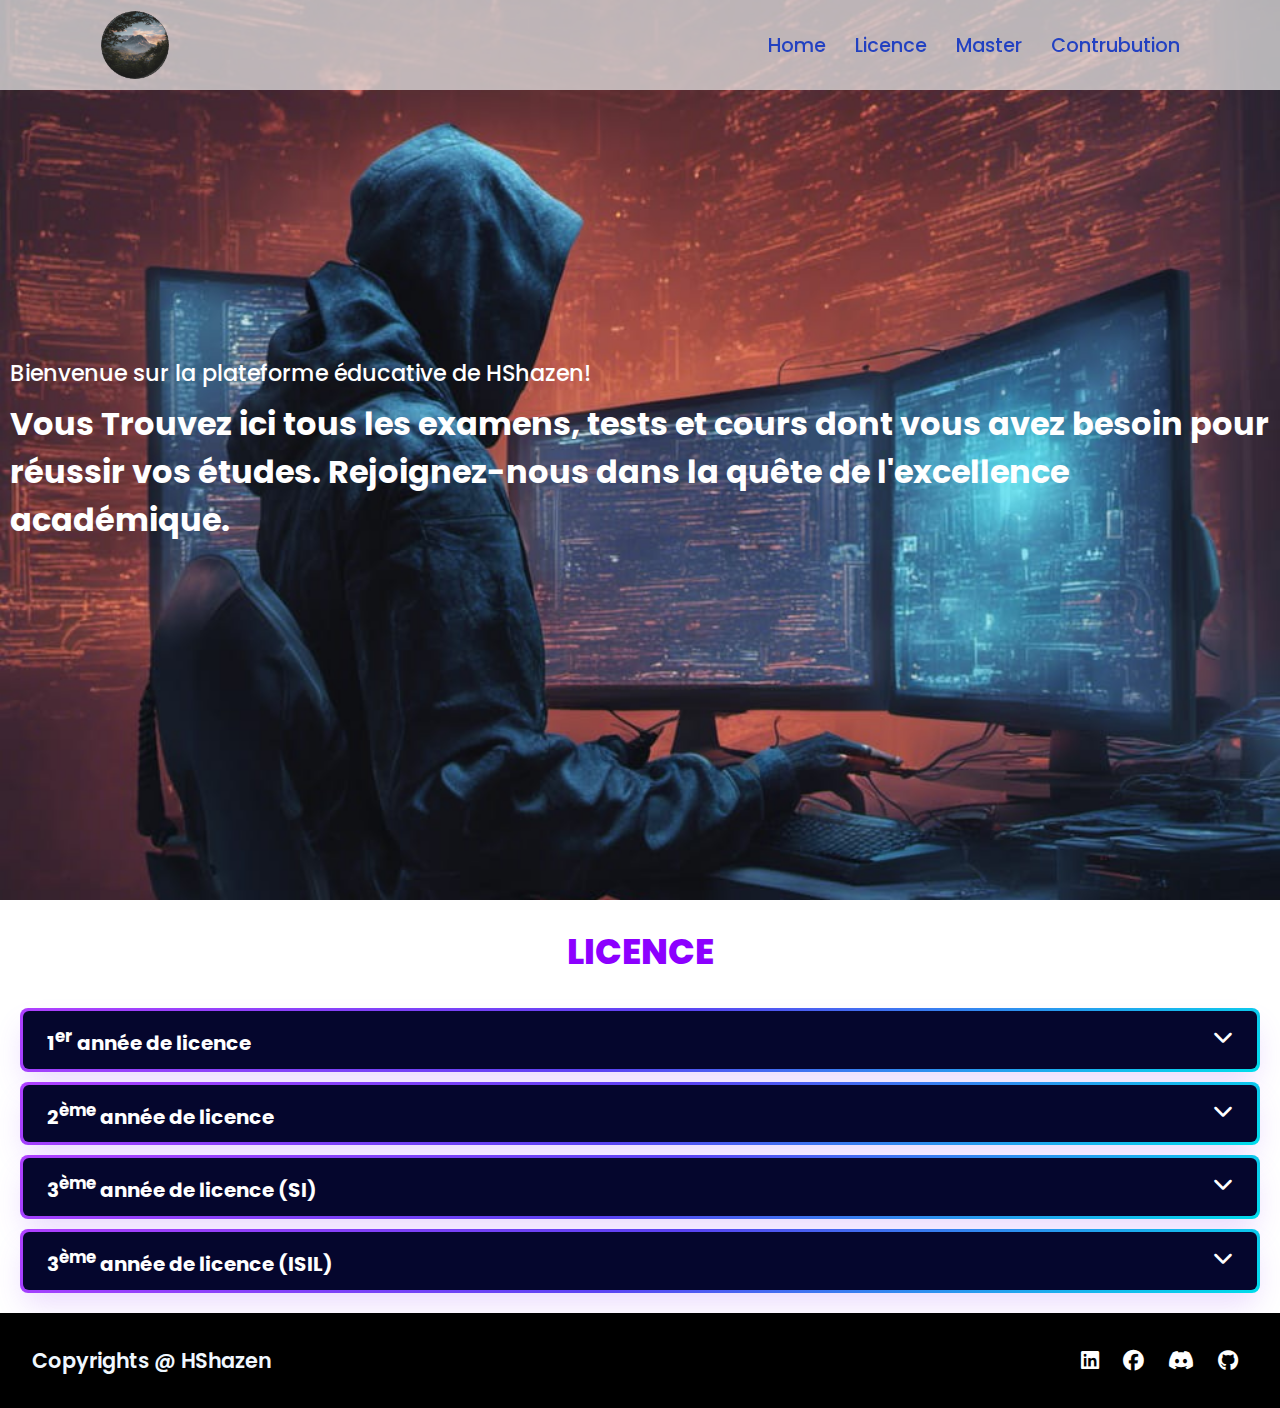
==== index.html @ 492d56dc "Add files via upload" ====
<!DOCTYPE html>
<html lang="en">

<head>
    <meta http-equiv="refresh" content="2000">
    <meta charset="UTF-8">
    <meta name="google-site-verification" content="u3bsnIJBt_pmuPeEHrsQOKsx4S7Er9JY6xUyPMNCWnA" />
    <meta http-equiv="X-UA-Compatible" content="IE=edge">
    <meta name="viewport" content="width=device-width, initial-scale=1.0">
    <link rel="stylesheet" href="https://cdnjs.cloudflare.com/ajax/libs/font-awesome/6.1.2/css/all.min.css">
    <link rel="icon" type="image/png" sizes="12x12" href="pic/logo.png">
    <link rel="stylesheet" href="sty.css">

    <title> Licence En Informatique </title> 
       <script src="scr.js"></script>
</head>

<body>
    <header>
        <img height="70px" width="70px" src="pic/logo.png">
        <a href="" class="logo"></a>
        <nav class="navigation"> 
            <a href="#home">Home</a>
            <a href="#licence">Licence</a>
            <a href="#master">Master</a>
            <a href="#contrubution">Contrubution</a>
        </nav>
    </header>

    <section class="main" id="">
        <div>
            <h2> Bienvenue sur la plateforme éducative de HShazen!</h2>
            <table>
                <h3>Vous Trouvez ici tous les examens, tests et cours dont vous avez besoin pour réussir vos études. Rejoignez-nous dans la quête de l'excellence académique.</h3>
            </table>
    </section>

    <section class="licence" id="licence">
        <h1 class="title_licence">LICENCE</h1>
        <div class="L">
            <button class="accordion">
                <span class="b" id="1"><h3>1<sup>er</sup> année de licence</h3>
                    <i class="fa-solid fa-chevron-down"></i>
                </span>
            </button>
            <div class="pannel">
                <div class="tab">
                    <div class="tab1">
                        <div class="tab-head">
                            <h4>semester 1</h4>
                        </div>
                        <div class="tab-li">
                            <ul class="semester-lessons">
                                <li><a href="https://drive.google.com/drive/folders/1AfLn512zfwoIxSjtExLyr97Si-k1goT3?usp=sharing"  rel="noreferrer" target="_blank">Analyse 1</a></li>
                                <li><a href="https://drive.google.com/drive/folders/1IwNO-p9iKRe56DgHwqy9SU--SBDWPwZm?usp=sharing"  rel="noreferrer" target="_blank">Algebre 1</a></li>
                                <li><a href="https://drive.google.com/drive/folders/1a70UyxoonAPF_EhlfG9SXq7kroTSlUQS?usp=sharing"  rel="noreferrer" target="_blank">Algorithmique et structure de données 1</a></li>
                                <li><a href="https://drive.google.com/drive/folders/1sMLKV3Hi5jyKYf191Bk6AAdSB16S1OWw?usp=sharing"  rel="noreferrer" target="_blank">Structure Machine 1</a></li>
                                <li><a href="https://drive.google.com/drive/folders/1TGIC3YVV2pykjBvT9oOqKLq2x0Jsyb7Q?usp=sharing"  rel="noreferrer" target="_blank">Terminologie Scientifique et expression écrite</a></li>
                                <li><a href="https://drive.google.com/drive/folders/1xkikejaOWLDAOl52xFKUEXuz4QrormSl?usp=sharing"  rel="noreferrer" target="_blank">Langue Etrangère 1</a></li>
                                <li><a href="https://drive.google.com/drive/folders/1tpy1z0G-NF2sCubEqaZbzaB2s00lHKLS?usp=sharing"  rel="noreferrer" target="_blank">Electronique et composants des systèmes</a></li>
                            </ul>
                        </div>
                    </div>
                    <div class="tab2">
                        <div class="tab-head">
                            <h4>semester 2</h4>
                        </div>
                        <div class="tab-li">
                            <ul class="semester-lessons">
                                <li><a href="https://drive.google.com/drive/folders/1t1U2F_Q5QryC1HxPtMzhJadyv6yOs0KN?usp=sharing"  rel="noreferrer" target="_blank">Analyse 2</a></li>
                                <li><a href="https://drive.google.com/drive/folders/1p2sc92a2hXVqubn-zsJBEWwumpr5no6g?usp=sharing"  rel="noreferrer" target="_blank">Algebre 2</a></li>
                                <li><a href="https://drive.google.com/drive/folders/11_Z6qR4wf8iJtTTDALQsQwPO3eYEQ4RP?usp=sharing"  rel="noreferrer" target="_blank">Algorithmique et structure de données 2</a></li>
                                <li><a href="https://drive.google.com/drive/folders/1sWtgIgo1aTm68OYWFTMQiBbEXZbzvhbC?usp=sharing"  rel="noreferrer" target="_blank">Structure Machine 2</a></li>
                                <li><a href="https://drive.google.com/drive/folders/1Mn0zudZGo3ZmAp7GJK8GCAks8VlaN4Fh?usp=sharing"  rel="noreferrer" target="_blank">Introduction aux probabilités et statistique descriptive</a></li>
                                <li><a href="https://drive.google.com/drive/folders/14VnWxe5he7-KBfzkXAjuksaYQ_atdk6m?usp=sharing"  rel="noreferrer" target="_blank">Technologie de l'Information et de la Communication</a></li>
                                <li><a href="https://drive.google.com/drive/folders/1C_RtvajEP4Jfm27_IDNkgZa_xv-22Ahd?usp=sharing"  rel="noreferrer" target="_blank">Outils de programmation pour les mathématiques</a></li>
                                <li><a href="https://drive.google.com/drive/folders/1OvrG6gTueMAOhRnYwpJ-qtai3nTcPkGJ?usp=sharing"  rel="noreferrer" target="_blank">Physique 2 (électricité générale)</a></li>
                            </ul>
                        </div>
                    </div>
                </div>
            </div>
        </div>
        <div class="L">
            <button class="accordion">
                <span class="b"><h3>2<sup>ème</sup> année de licence</h3>
                    <i class="fa-solid fa-chevron-down" class="upDown"></i>
                </span>
            </button>
            <div class="pannel">
                <div class="tab">
                    <div class="tab1">
                        <div class="tab-head">
                            <h4>semester 3</h4>
                        </div>
                        <div class="tab-li">
                            <ul class="semester-lessons">
                                <li><a href="https://benhadid.github.io/l2ado/"  rel="noreferrer" target="_blank">Architecture des ordinateurs</a></li>
                                <li><a href="https://drive.google.com/drive/folders/1fxbbid7iejkgib-a69XlSjL-Wy-n3hm3?usp=sharing"  rel="noreferrer" target="_blank">Algorithmique et structure de données 3</a></li>
                                <li><a href="https://drive.google.com/drive/folders/1v6-NfLvajh9TEkZ2YlSEX6khJ7cU58Ii?usp=sharing"  rel="noreferrer" target="_blank">Systèmes d'information</a></li>
                                <li><a href="https://drive.google.com/drive/folders/1bLlnoZJVAhva8lwy5lGIM7RriMW3os4S?usp=sharing"  rel="noreferrer" target="_blank">Théorie des graphes</a></li>
                                <li><a href="https://drive.google.com/drive/folders/1KCHI2ap1HnWJXNVj0ATr7bqgnndetbMr?usp=sharing"  rel="noreferrer" target="_blank">Méthodes Numériques</a></li>
                                <li><a href="https://drive.google.com/drive/folders/1Gs1BTRPtbucsjfmKWB3JLQLBVkPwOJtZ?usp=sharing"  rel="noreferrer" target="_blank">Logique Mathématique</a></li>
                                <li><a href="https://drive.google.com/drive/folders/18wu-qQ3h2tgnnVt9kfKsv7Qgqd8heorP?usp=sharing"  rel="noreferrer" target="_blank">Langue Etrangère 2</a></li>
                            </ul>
                        </div>
                    </div>
                    <div class="tab2">
                        <div class="tab-head">
                            <h4>semester 4</h4>
                        </div>
                        <div class="tab-li">
                            <ul class="semester-lessons">
                                <li><a href="https://drive.google.com/drive/folders/1qSChDiaJ-Kkv7mRqdYSFJOdIXTc9NKZl?usp=sharing"  rel="noreferrer" target="_blank">Théorie des langages</a></li>
                                <li><a href="https://drive.google.com/drive/folders/1LLpnr-phtfal4QT5k61XO56u4NCUoyUD?usp=sharing"  rel="noreferrer" target="_blank">Système d'exploitation 1</a></li>
                                <li><a href="https://drive.google.com/drive/folders/1E68Gv2f7LgBLuf-Y-61ET2VrhUBseP98?usp=sharing"  rel="noreferrer" target="_blank">Bases de données</a></li>
                                <li><a href="https://drive.google.com/drive/folders/1Cn7DDI1c5X84XB4shB-bhK7FrirUmEO9?usp=sharing"  rel="noreferrer" target="_blank">Réseaux</a></li>
                                <li><a href="https://drive.google.com/drive/folders/1QPGfvmxZvD6XPPztjNqau6TGBhbNrvhK?usp=sharing"  rel="noreferrer" target="_blank">Programmation orienté objet</a></li>
                                <li><a href="https://drive.google.com/drive/folders/1l9JkIijELk5pDCVj0DDjQSDovFE2Ew1X?usp=sharing"  rel="noreferrer" target="_blank">Développement d'Applications Web</a></li>
                                <li><a href="https://drive.google.com/drive/folders/1s3D-vtOp3uzu7JgWO90qi82cqEJIFGEb?usp=sharing"  rel="noreferrer" target="_blank">Langue Etrangère 3</a></li>
                            </ul>
                        </div>
                    </div>
                </div>
            </div>
            </div>
        </div>
        <div class="L">
            <button class="accordion" >
                <span class="b"><h3>3<sup>ème</sup> année de licence (SI)</h3>
                    <i class="fa-solid fa-chevron-down" class = "upDown"></i>
                </span>
            </button>
            <div class="pannel">
                <div class="tab">
                    <div class="tab1">
                        <div class="tab-head">
                            <h4>semester 5</h4>
                        </div>
                        <div class="tab-li">
                            <ul class="semester-lessons">
                                <li><a href="https://drive.google.com/drive/folders/1-7UJlijwUhe9dLty4uv2lsqwAT4U1xeF?usp=sharing"  rel="noreferrer" target="_blank">Système d'exploitation 2</a></li>
                                <li><a href="https://drive.google.com/drive/folders/15nZMpNdpawUWjO5T0kJA5iu3XgXFZdFr?usp=sharing"  rel="noreferrer" target="_blank">Compilation</a></li>
                                <li><a href="https://drive.google.com/drive/folders/1oiSjxBqiQjYy-RfUp6F3k3D5V9mg8pv_?usp=sharing"  rel="noreferrer" target="_blank">Génie Logiciel</a></li>
                                <li><a href="https://drive.google.com/drive/folders/1ljCYeZbeOn4nViCdm9v8JQjoqmRcv_vZ?usp=sharing"  rel="noreferrer" target="_blank">Interface Homme Machine</a></li>
                                <li><a href="https://drive.google.com/drive/folders/1aWQy_8orqg0cpOqB4It4bn7P_UhBcxkg?usp=sharing"  rel="noreferrer" target="_blank">Programmation Linéaire</a></li>
                                <li><a href="https://drive.google.com/drive/folders/1zs1yTFPUip04n_73rPqWR0oRlqMN0wVI?usp=sharing"  rel="noreferrer" target="_blank">Probabilités et Statistique</a></li>
                                <li><a href="https://drive.google.com/drive/folders/1sQl3rxsBLYGTdX8hsDW0PEmuCYJ5m9xD?usp=sharing"  rel="noreferrer" target="_blank">Economie numérique et veille stratégique</a></li>
                            </ul>
                        </div>
                    </div>
                    <div class="tab2">
                        <div class="tab-head">
                            <h4>semester 6</h4>
                        </div>
                        <div class="tab-li">
                            <ul class="semester-lessons">
                                <li><a href="#"  rel="noreferrer" target="_blank">Applications Mobiles</a></li>
                                <li><a href="#"  rel="noreferrer" target="_blank">Sécurité Informatique</a></li>
                                <li><a href="#"  rel="noreferrer" target="_blank">Intelligence Artificielle</a></li>
                                <li><a href="#"  rel="noreferrer" target="_blank">Données semi-structuréess</a></li>
                                <li><a href="#"  rel="noreferrer" target="_blank">Projet</a></li>
                                <li><a href="#"  rel="noreferrer" target="_blank">Rédaction Scientifique</a></li>
                                <li><a href="#"  rel="noreferrer" target="_blank">Créer et développer une startup</a></li>
                            </ul>
                        </div>
                    </div>
                </div>
            </div>
            </div>
        </div>
        <div class="L">
            <button class="accordion" >
                <span class="b"><h3>3<sup>ème</sup> année de licence (ISIL)</h3>
                    <i class="fa-solid fa-chevron-down" class = "upDown"></i>
                </span>
            </button>
        <div class="pannel">
            <div class="tab">
                <div class="tab1">
                    <div class="tab-head">
                        <h4>semester 5</h4>
                    </div>
                    <div class="tab-li">
                        <ul class="semester-lessons">
                            <li><a href=""  rel="noreferrer" target="_blank">Système d'information distribué</a></li>
                            <li><a href=""  rel="noreferrer" target="_blank">Système d'aide à la décision</a></li>
                            <li><a href=""  rel="noreferrer" target="_blank">Génie Logiciel</a></li>
                            <li><a href=""  rel="noreferrer" target="_blank">Interface Homme Machine</a></li>
                            <li><a href=""  rel="noreferrer" target="_blank">Administration des Systèmes d'information</a></li>
                            <li><a href=""  rel="noreferrer" target="_blank">Programmation avancée pour le Web</a></li>
                            <li><a href=""  rel="noreferrer" target="_blank">Economie numérique et veille stratégique</a></li>
                        </ul>
                    </div>
                </div>
                <div class="tab2">
                    <div class="tab-head">
                        <h4>semester 6</h4>
                    </div>
                    <div class="tab-li">
                        <ul class="semester-lessons">
                            <li><a href=""  rel="noreferrer" target="_blank">Recherche d'information</a></li>
                            <li><a href=""  rel="noreferrer" target="_blank">Sécurité Informatique</a></li>
                            <li><a href=""  rel="noreferrer" target="_blank">Données semi structurées</a></li>
                            <li><a href=""  rel="noreferrer" target="_blank">Système d'exploitation 2</a></li>
                            <li><a href=""  rel="noreferrer" target="_blank">Projet</a></li>
                            <li><a href=""  rel="noreferrer" target="_blank">Business Intelligence</a></li>
                            <li><a href=""  rel="noreferrer" target="_blank">Rédaction Scientifique</a></li>
                        </ul>
                    </div>
                </div>
            </div>
        </div>
        </div>
    </div>
    </section>

    <footer class="footer">
        <p>Copyrights @ <span>HShazen</span></p>
        <div class="icons">
            <a href="#"><i class="fab fa-linkedin"></i></a>
            <a href="#"><i class="fab fa-facebook"></i></a>
            <a href="#"><i class="fab fa-discord"></i></a>
            <a href="#"><i class="fab fa-github"></i></a>
        </div>
    </footer>
</div>

<script>
    var accordioning = document.getElementsByClassName("accordion");
    var i;
    for (i = 0; i < accordioning.length; i++) {
        (function(index) {
        accordioning[i].addEventListener("click", function(){
            this.classList.toggle("active");
            this.parentElement.classList.toggle("active");
            var pannel = this.nextElementSibling;        
            var elements = document.getElementsByClassName("b");    
            var upDown = document.getElementsByClassName("fa-solid"); 
            var L = document.getElementsByClassName("accordion");
        if (pannel.style.maxHeight) {
            pannel.style.maxHeight = null;
            elements[index].style.borderRadius= "8px";
            upDown[index].classList.remove("fa-chevron-up");
            upDown[index].classList.add("fa-chevron-down");
            //L.style.background = "none";
        } else {            
            pannel.style.maxHeight = pannel.scrollHeight + "px"; 
            elements[index].style.borderRadius= "8px 8px 0px 0px";
            upDown[index].classList.remove("fa-chevron-down");
            upDown[index].classList.add("fa-chevron-up");
        }
        })
        })(i);
    }
    function resizeAll() {
        var pannels = document.getElementsByClassName("pannel");
        for (var i = 0; i < pannels.length; i++) {
            var pannel = pannels[i];
        if (pannel.style.maxHeight) {
                pannel.style.maxHeight = pannel.scrollHeight + "px";
            }
        }   
        }

        // Call the function when needed, for example, on window resize
        window.addEventListener('resize', resizeAll);
        resizeAll();

    function setTabLiHeight() {
        // Get all tab-li elements within tab1 and tab2
        var tab1TabLi = document.querySelectorAll('.tab1 .tab-li');
        var tab2TabLi = document.querySelectorAll('.tab2 .tab-li');

        for (var j= 0 ; j < tab2TabLi.length; j++) {
            tab2TabLi[j].style.height = "auto";
            tab1TabLi[j].style.height = "auto";
            maxHeight = Math.max(tab2TabLi[j].scrollHeight, tab1TabLi[j].scrollHeight);
            if (window.innerWidth > 700) {
                tab1TabLi[j].style.height = maxHeight + 'px';
                tab2TabLi[j].style.height = maxHeight + 'px';
            }
        }
    }
    window.addEventListener('resize', setTabLiHeight);
    setTabLiHeight();

    function toggleIcon() {
        icon= document.getElementsById("1");
        icon.classList.add("fa-chevron-up");
    }

</script>
</body>
</html>
---- sty.css ----
@import url('https://fonts.googleapis.com/css2?family=Poppins:ital,wght@0,100;0,200;0,300;0,500;0,600;0,700;0,800;0,900;1,100;1,200;1,300;1,400;1,500;1,600;1,700;1,800;1,900&display=swap');

*{
    font-family: 'Poppins', sans-serif;
    box-sizing: border-box;
    margin: 0;
    padding: 0;
    scroll-behavior: smooth;
}

header{
    background-color:rgba(228, 227, 227, 0.753);
    width: 100%;
    position: fixed;
    z-index: 999;
    display: flex;
    justify-content: space-between;
    align-items: center;
    padding: 10px 100px;
}

.logo{
    text-decoration: none;
    color: #000d6dde;
    font-weight: 700;
    font-size: 1.8em;
}

.navigation a {
    text-decoration: none;
    color: #0b30c3de;
    font-size: 1.2em;
    font-weight: 499;
    padding-left: 25px;
}

.navigation a:hover {
    color:rgb(55, 111, 194)
}

section {
    padding: 10px;
}

.main {
    min-height: 100vh;
    display: flex;
    align-items: center;
    background: url(pic/hacker.png) no-repeat;
    width: 100%;
    background-size: cover;
    background-position: center;
    background-attachment: fixed;
}

.main h2 {
    color: #fff;
    font-size: 1.4em;
    font-weight: 500;
}

.main h2 span {
    display: inline-block;
    margin-top: 10px;
    color: #6d88ffde;
    font-size: 3em;
    font-weight: 600;
}

.main h3{
    color: #fff;
    font-size: 2em;
    font-weight: 700;
    margin-top: 10px;
}

.myButton {
    color: #fff;
    background-color: rgb(1, 205, 137);
    text-decoration: none;
    font-size: 1em;
    padding: 1em 3em;
    font-weight: 600;
    margin: 2em 0em;
    display: inline-block;
    border-radius: 15px;
    transition: 0.5s ease;
}

.myButton:hover {
    background-color:rgb(0, 169, 113);
    transform : scale(1.1);
}

.icons a{
    color: #fff;
    padding-right: 1em;
    font-size: 1.7em;
}

.icons a:hover {
    color:rgba(200, 200, 200, 0.797);
}
.L {
    background: linear-gradient(144deg, #AF40FF, #5B42F3 50%, #00DDEB);
    padding: 0px; /* Add padding to the container */
    border-radius: 8px; /* Optional: Add border radius */
    border-top: none;
    margin: 10px;
}

.accordion {
    background: none;
    border: 0;
    border-radius: 8px;
    box-shadow: rgba(151, 65, 252, 0.2) 0 15px 30px -5px;
    box-sizing: border-box;
    color: #FFFFFF;
    display: flex;
    font-family: Phantomsans, sans-serif;
    font-size: 20px;
    line-height: 1em;
    width: 100%;
    padding: 3px;
    text-decoration: none;
    user-select: none;
    -webkit-user-select: none;
    touch-action: manipulation;
    white-space: nowrap;
    cursor: pointer;
    font-weight: bold;
    align-items: center;
  }
  
.accordion:hover {
    outline: 0;
  }
  
.accordion span{
    background-color: rgb(5, 6, 45);
    padding: 16px 24px;
    border-radius: 6px;
    width: 100%;
    height: 100%;
    transition: 300ms;
    display: flex;
    justify-content: space-between; /*to make licence at the right and > at the left*/
  }

.accordion:hover span {
    background: none;
  }
.pannel {
    overflow: hidden;
    padding: 0px 3px;
    max-height: 0px;
    background: linear-gradient(144deg, #AF40FF, #5B42F3 50%, #00DDEB);
    transition: max-height 0.6s ease-in-out;
    border-radius: 0px 0px 8px 8px;
    height: 100%;
}
.active .pannel {
    padding: 0px 3px 3px 3px;
}
.tab {
    border-radius: 0px 0px 8px 8px;
    background-color: rgb(5, 6, 45);
    overflow: hidden;
    justify-content: space-between;
    display: flex;
    padding: 0px 3px;
    font-size: 16px;
    transition: max-height 0.6s ease-in-out;
}

.tab1 {
    margin: 1rem;
    background: linear-gradient(144deg, #AF40FF, #5B42F3 50%, #00DDEB);
    color: rgb(255, 255, 255);
    font-size: 16px;
    line-height: 1.4em;
    padding: 0px;
    width: 50%;
    border-radius: 8px;
    display: inline-block;
}
.tab2 {
    margin: 1rem;
    background: linear-gradient(144deg, #AF40FF, #5B42F3 50%, #00DDEB);
    color: rgb(255, 255, 255);
    font-size: 16px;
    line-height: 1.4em;
    padding: 0px;
    border-radius: 8px;
    width: 50%;
    display: inline-block;
}
.tab-head {
    margin: 2px;
    font-weight: bold;
    font-size: 20px;
    padding: 0.5rem ;
    text-align: center;
    border-radius: 8px 8px 0px 0px;
    background: rgb(5, 6, 45);
}
.tab-li {
    margin: 2px;
    padding: 1rem 1rem 1rem 2rem;
    border-radius: 0px 0px 8px 8px;
    background: rgb(5, 6, 45);
}
.tab-li ul {
    margin: 0;
    padding: 0;
}

.tab-li li {
    margin: 0.75em;
}
.b h3 {
    font-size: 20px;
}

a {
    color: white;
    text-decoration: none;
}

a:hover {
    text-decoration-line: underline;
}
/*
.button-64 {
  align-items: center;
  background-image: linear-gradient(144deg,#AF40FF, #5B42F3 50%,#00DDEB);
  border: 0;
  border-radius: 8px;
  box-shadow: rgba(151, 65, 252, 0.2) 0 15px 30px -5px;
  box-sizing: border-box;
  color: #FFFFFF;
  display: flex;
  font-family: Phantomsans, sans-serif;
  font-size: 20px;
  justify-content: center;
  line-height: 1em;
  max-width: 100%;
  min-width: 140px;
  padding: 3px;
  text-decoration: none;
  user-select: none;
  -webkit-user-select: none;
  touch-action: manipulation;
  white-space: nowrap;
  cursor: pointer;
}

.button-64:active{
    max-width: 10%;
}
.button-64:hover {
  outline: 0;
}

.button-64 span {
  background-color: rgb(5, 6, 45);
  padding: 16px 24px;
  border-radius: 6px;
  width: 100%;
  height: 100%;
  transition: 300ms;
}

.button-64:hover span {
  background: none;
}*/

.title_licence {
    display: flex;
    margin: 15px;
    justify-content: center;
    font-size: 2.2em;
    font-weight: 800;
    color: rgb(140, 0, 255);
    margin-bottom: 30px; 
}

.content {
   display: flex;
   justify-content: center;
   flex-direction: row;
   flex-wrap: wrap;
}

.icon_Ser {
    font-size: 8em;
    color: rgb(140, 0, 255);
    text-align: center;
}

.card {
    justify-content: center;
    background: white;
    width: 21.25em;
    border-radius: 1em;
    margin: 15px;
    padding: 25px;
    box-shadow: 0px 5px 30px rgba(80, 80, 80, 0.25);
    transition: 0.65s ease;
}

.card:hover {
    transform: scale(1.1);
}

.info {
    text-align: center;
}

.info h3 {
    color: rgb(140, 0, 255);
    font-size: 1.2em;
    font-weight: 700;
    margin: 10px;
}

.project {
    width: 100%;
    align-items: center;
    background: url(pic/1.png) no-repeat;
}

.project-card {
    background-color: white;
    border: 1px solid white;
    min-height: 14em;
    min-width: 16em;
    max-width: 20em;
    width: 23em;
    overflow: hidden;
    border-radius: 10px;
    margin: 20px;
    transition: 0.65s ease;
}

.project-card:hover {
    transform: scale(1.1)
}

.project-card:hover .project-image {
    opacity: 0.9;
}

.project-image img{
    width: 100%;
    max-height: 14em;
    max-width: 24em;
}

.project-info {
    padding: 1em;
}

.category {
    font-size: 0.8em;
    color: #000;
}

.project-title {
    display: flex;
    justify-content: space-between;
    text-transform: uppercase;
    font-weight: 800;
    margin-top: 10px;
}

.more{
    text-decoration: none;
    color: rgb(140, 0, 255);
}

.more:hover {
    color:rgb(88, 0, 159);
}

.contact .icon_Ser {
    font-size: 4.5em;
}

.contact .info h3 {
    font-size: 1.5em;
}

.contact .info p{
    font-size: 1.2em;
}

.footer {
    background-color: #000;
    color:aliceblue;
    padding: 2em;
    display: flex;
    justify-content: space-between;
}

.footer p{
    font-size: 1.3em;
    font-weight: 600;
}

footer .icons a{
    font-size: 1.3em;
    padding: 10px;
}
@media (max-width: 700px) {
    .tab{
        flex-direction: column;
    }
    .tab1, .tab2{
        width: 95%;
        margin: 2.5%;
        justify-content: center;
        align-items: center;
    }
}
@media (max-width: 410px) {
    .accordion h3 {
        font-size: 16px;
    }
}
@media (max-width: 300px) {
    .accordion h3 {
        font-size: 12px;
    }
}
@media (max-width: 1023px) {
    header{
        padding: 10px 20px;
    }
   
    .navigation a{
        padding-left: 10px;
    }

    .title_cards{
        font-size: 1.8em;
    }

    section {
        padding: 80px 10px;
    }

    .main-content h2 {
        font-size: 1em;
    }

    .main-content h3 {
        font-size: 1.6em;
    }
    
    .content {
        flex-direction: column;
        align-items: center;
    }
}

@media (max-width:641px) {
    body {
        font-size: 12px;
    }
    .main-content h2{
        font-size: 0.8em;
    }
    .main-content h3 {
        font-size: 1.4em;
    }
}

@media (max-width:300px) {
    body{
        font-size: 10px;
    }
}
@media (min-width: 768px) {
    .button-64 {
      font-size: 24px;
      min-width: 196px;
    }
}
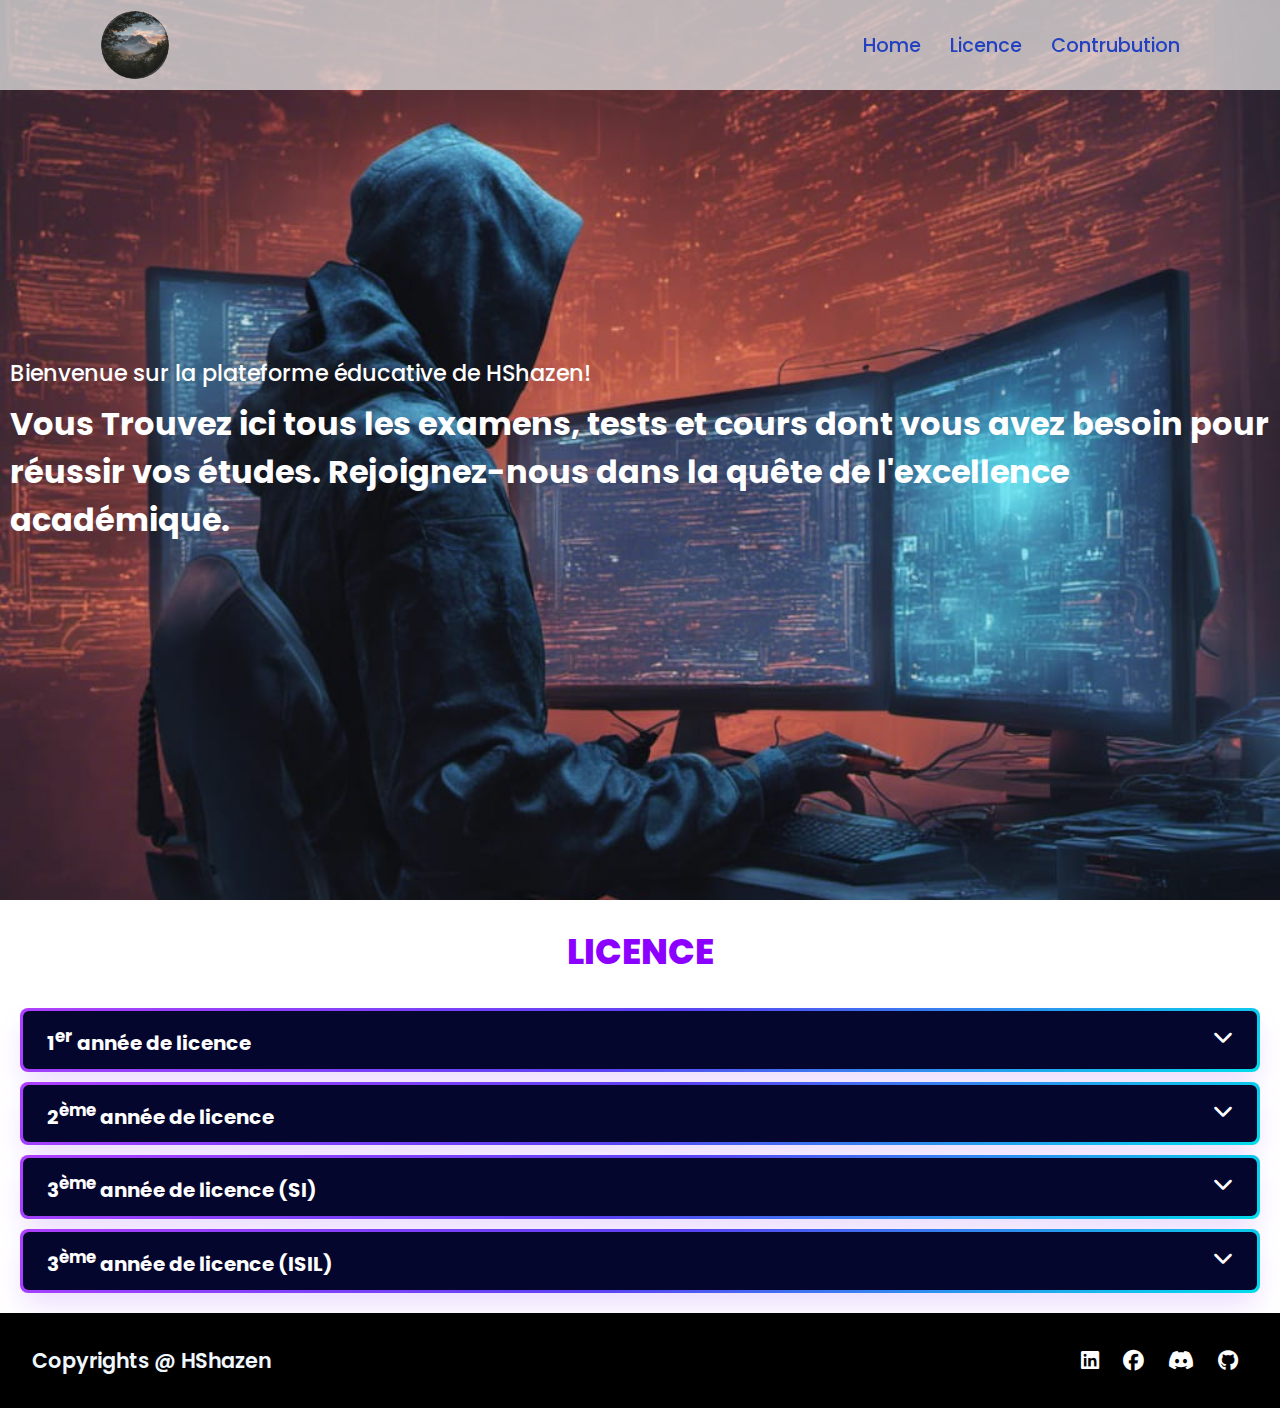
==== commit e17970ad: "Update index.html" ====
--- a/index.html
+++ b/index.html
@@ -22,7 +22,7 @@
         <nav class="navigation"> 
             <a href="#home">Home</a>
             <a href="#licence">Licence</a>
-            <a href="#master">Master</a>
+            <!--a href="#master">Master</a-->
             <a href="#contrubution">Contrubution</a>
         </nav>
     </header>
@@ -155,13 +155,13 @@
                         </div>
                         <div class="tab-li">
                             <ul class="semester-lessons">
-                                <li><a href="#"  rel="noreferrer" target="_blank">Applications Mobiles</a></li>
-                                <li><a href="#"  rel="noreferrer" target="_blank">Sécurité Informatique</a></li>
-                                <li><a href="#"  rel="noreferrer" target="_blank">Intelligence Artificielle</a></li>
-                                <li><a href="#"  rel="noreferrer" target="_blank">Données semi-structuréess</a></li>
-                                <li><a href="#"  rel="noreferrer" target="_blank">Projet</a></li>
-                                <li><a href="#"  rel="noreferrer" target="_blank">Rédaction Scientifique</a></li>
-                                <li><a href="#"  rel="noreferrer" target="_blank">Créer et développer une startup</a></li>
+                                <li><a href="https://drive.google.com/drive/folders/1Ait3k9jBIa7MCfvMVwNsRopUcEuZhD35?usp=sharing"  rel="noreferrer" target="_blank">Applications Mobiles</a></li>
+                                <li><a href="https://drive.google.com/drive/folders/1cKWMxP9lYspxdXKArUoZlQ3nF7JwBJhv?usp=sharing"  rel="noreferrer" target="_blank">Sécurité Informatique</a></li>
+                                <li><a href="https://drive.google.com/drive/folders/1dj9qo60IV0RRaGYYGMgCfBkFKcX5p2jm?usp=sharing"  rel="noreferrer" target="_blank">Intelligence Artificielle</a></li>
+                                <li><a href="https://drive.google.com/drive/folders/1Pf18X7mG3-jkTWBc-o-dmYsyTdaAABIg?usp=sharing"  rel="noreferrer" target="_blank">Données semi-structuréess</a></li>
+                                <li><a href="https://drive.google.com/drive/folders/1bia9ZX7Zd81iuLZd4pHP0KmdRt_61NDU?usp=sharing"  rel="noreferrer" target="_blank">Projet</a></li>
+                                <li><a href="https://drive.google.com/drive/folders/1pKTlwTbUNMgBhYMphyocjHgFt0UddwY4?usp=sharing"  rel="noreferrer" target="_blank">Rédaction Scientifique</a></li>
+                                <li><a href="https://drive.google.com/drive/folders/1ri6AOKJyNifuBaXWrpFhLshsY2EnjnZR?usp=sharing"  rel="noreferrer" target="_blank">Créer et développer une startup</a></li>
                             </ul>
                         </div>
                     </div>
@@ -183,13 +183,13 @@
                     </div>
                     <div class="tab-li">
                         <ul class="semester-lessons">
-                            <li><a href=""  rel="noreferrer" target="_blank">Système d'information distribué</a></li>
-                            <li><a href=""  rel="noreferrer" target="_blank">Système d'aide à la décision</a></li>
-                            <li><a href=""  rel="noreferrer" target="_blank">Génie Logiciel</a></li>
-                            <li><a href=""  rel="noreferrer" target="_blank">Interface Homme Machine</a></li>
-                            <li><a href=""  rel="noreferrer" target="_blank">Administration des Systèmes d'information</a></li>
-                            <li><a href=""  rel="noreferrer" target="_blank">Programmation avancée pour le Web</a></li>
-                            <li><a href=""  rel="noreferrer" target="_blank">Economie numérique et veille stratégique</a></li>
+                            <li><a href="https://drive.google.com/drive/folders/1QI2jhme1xEWqHhMVVwUrJwdWJ8BlNW4v?usp=sharing"  rel="noreferrer" target="_blank">Système d'information distribué</a></li>
+                            <li><a href="https://drive.google.com/drive/folders/1ozPKLxNwhqQ-NB6JQPHCCXTCafuaI3pQ?usp=sharing"  rel="noreferrer" target="_blank">Système d'aide à la décision</a></li>
+                            <li><a href="https://drive.google.com/drive/folders/1kLfy2LQmsZMKUfI1Mc5V0gY67JhGxgki?usp=sharing"  rel="noreferrer" target="_blank">Génie Logiciel</a></li>
+                            <li><a href="https://drive.google.com/drive/folders/1UWTq62nHL1h9ZuA7Ln6EwEYs3HOCPjt9?usp=sharing"  rel="noreferrer" target="_blank">Interface Homme Machine</a></li>
+                            <li><a href="https://drive.google.com/drive/folders/1pOpb3seL_U2dWJu6P0CGzwclrEYVXgaw?usp=sharing"  rel="noreferrer" target="_blank">Administration des Systèmes d'information</a></li>
+                            <li><a href="https://drive.google.com/drive/folders/1pOpb3seL_U2dWJu6P0CGzwclrEYVXgaw?usp=sharing"  rel="noreferrer" target="_blank">Programmation avancée pour le Web</a></li>
+                            <li><a href="https://drive.google.com/drive/folders/11ZEhCpqyoueuReIYTzoK41xorBNbwvIy?usp=sharing"  rel="noreferrer" target="_blank">Economie numérique et veille stratégique</a></li>
                         </ul>
                     </div>
                 </div>
@@ -199,13 +199,13 @@
                     </div>
                     <div class="tab-li">
                         <ul class="semester-lessons">
-                            <li><a href=""  rel="noreferrer" target="_blank">Recherche d'information</a></li>
-                            <li><a href=""  rel="noreferrer" target="_blank">Sécurité Informatique</a></li>
-                            <li><a href=""  rel="noreferrer" target="_blank">Données semi structurées</a></li>
-                            <li><a href=""  rel="noreferrer" target="_blank">Système d'exploitation 2</a></li>
-                            <li><a href=""  rel="noreferrer" target="_blank">Projet</a></li>
-                            <li><a href=""  rel="noreferrer" target="_blank">Business Intelligence</a></li>
-                            <li><a href=""  rel="noreferrer" target="_blank">Rédaction Scientifique</a></li>
+                            <li><a href="https://drive.google.com/drive/folders/1sOTOpQaB9tYJSP25A1bbYGb7aIKDgENK?usp=sharing"  rel="noreferrer" target="_blank">Recherche d'information</a></li>
+                            <li><a href="https://drive.google.com/drive/folders/1GEI6kQTVXwI3QkP5428DxiCBSKtriAOA?usp=sharing"  rel="noreferrer" target="_blank">Sécurité Informatique</a></li>
+                            <li><a href="https://drive.google.com/drive/folders/1zCAdu_nYdslDjDdDzZwSoWD_LWBLBORY?usp=sharing"  rel="noreferrer" target="_blank">Données semi structurées</a></li>
+                            <li><a href="https://drive.google.com/drive/folders/1PyinhuXrFbzb3n-YZOpo8ML4MZo0-hWz?usp=sharing"  rel="noreferrer" target="_blank">Système d'exploitation 2</a></li>
+                            <li><a href="#"  rel="noreferrer" target="_blank">Projet</a></li>
+                            <li><a href="https://drive.google.com/drive/folders/1kyY4WpfYfV0Bq75MQ-y19EspSPH3VIZc?usp=sharing"  rel="noreferrer" target="_blank">Business Intelligence</a></li>
+                            <li><a href="https://drive.google.com/drive/folders/1RErsd2OiXRsSL6iLV8ScfHioIlMyERt7?usp=sharing"  rel="noreferrer" target="_blank">Rédaction Scientifique</a></li>
                         </ul>
                     </div>
                 </div>
